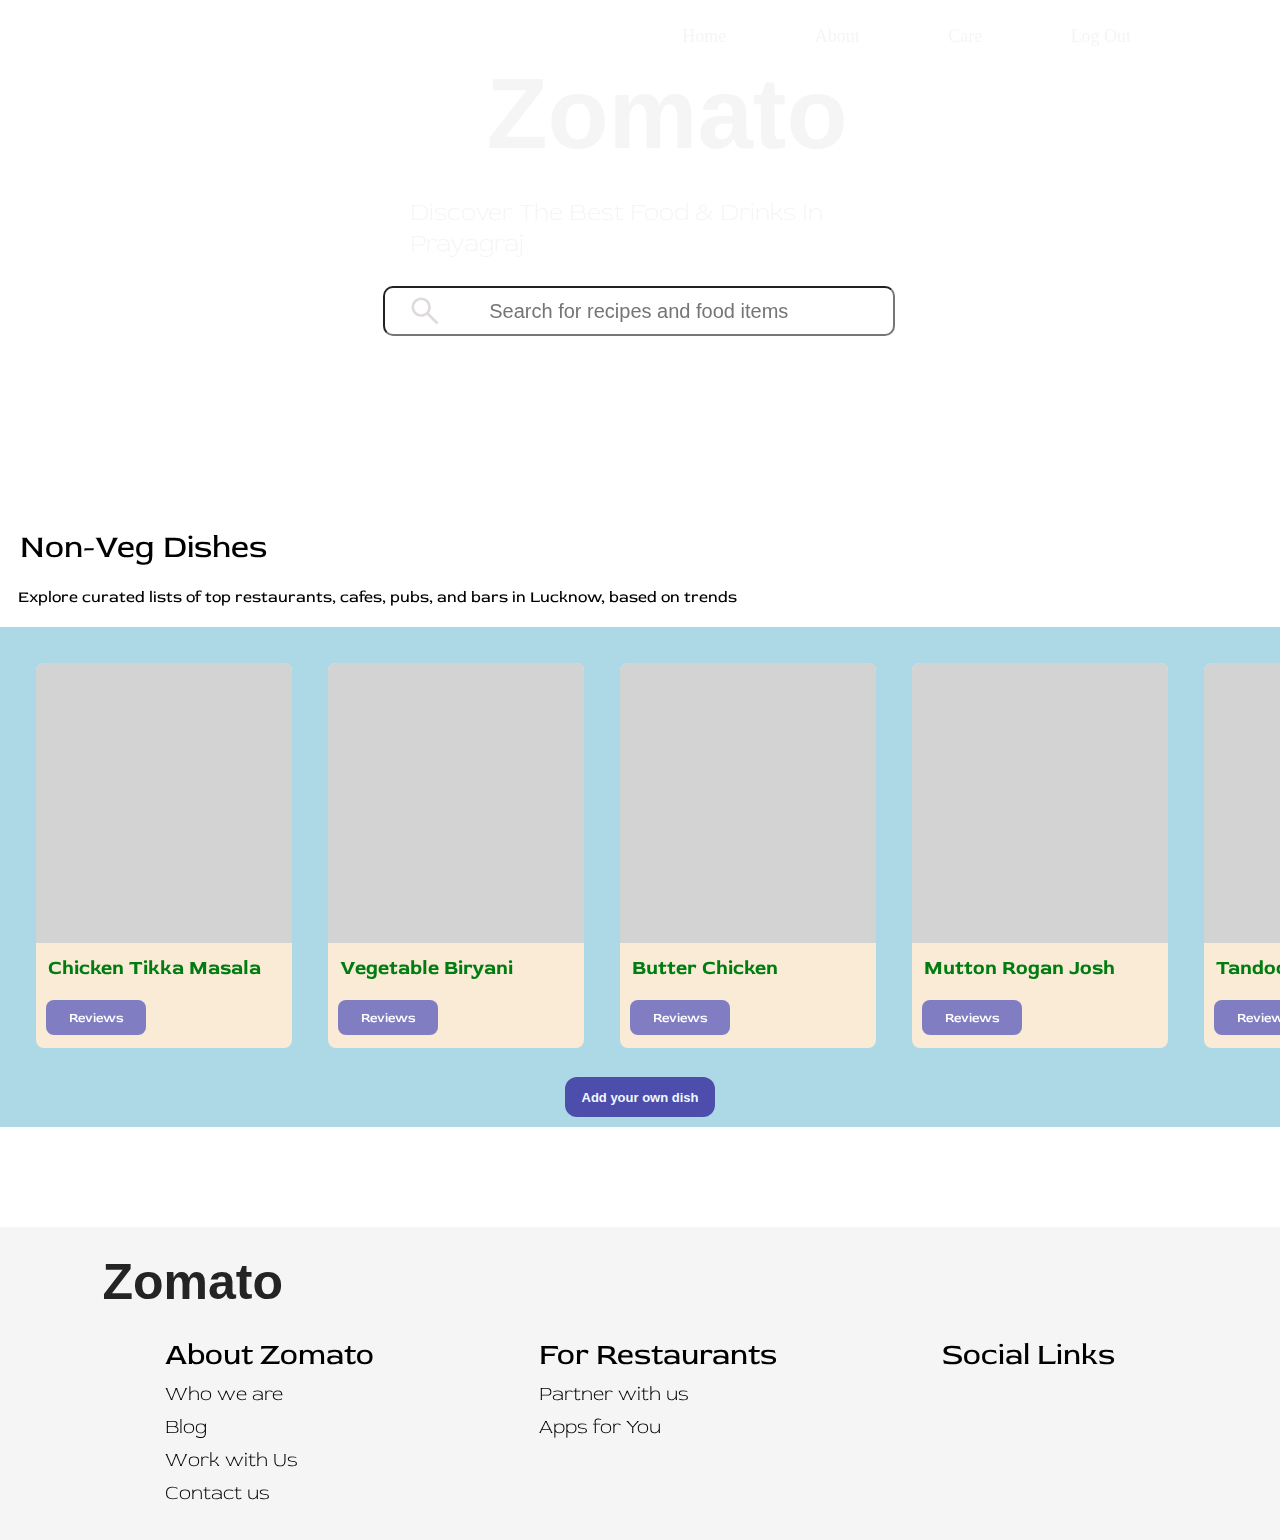
==== nonveg/nonveg.html @ fc659d58 "final" ====
<!DOCTYPE html>
<html lang="en">
<head>
    <meta charset="UTF-8">
    <meta name="viewport" content="width=device-width, initial-scale=1.0">
    <link rel="stylesheet" href="../header.css">
    <link rel="stylesheet" href="../footer.css">
    <link rel="stylesheet" href="https://fonts.googleapis.com/css2?family=Material+Symbols+Outlined:opsz,wght,FILL,GRAD@24,400,0,0" />
    <link rel="stylesheet" href="nonveg.css">
    <title>Nonveg</title>
</head>
<body>
    <div class="wrapper">
        <header>
            <div id="nav">
                <div class="nav1"></div>
                <div class="nav2">
                    <a href="">home</a>
                    <a href="">about</a>
                    <a href="">care</a>
                    <a id="logout-btn">Log out</a>
                </div>
            </div>
            <h2>Zomato</h2>
            <h3>Discover the best food & drinks in Prayagraj</h3>
           <div class="input-container">
            <span class="material-symbols-outlined">search</span>
            <input id="main-search" type="text" placeholder="Search for recipes and food items">
           </div>
        </header>

        <div class="popUp center">
            <h2 class="popUpmsgContainer"> <span id="PopUpMessage">popup message</span> <span id="popUp-cancel" class="material-symbols-outlined">close</span>
        </div>
        <div class="dishes-container">
            <div class="title">Non-Veg Dishes</div>
            <p>Explore curated lists of top restaurants, cafes, pubs, and bars in Lucknow, based on trends</p>
            <div class="dishes">
                
            </div>
            <div class="addDishContainer">
    
            </div>
        </div>
    </div>
    
    
    <div class="review-page">
    </div>

    <!-- footer -->
    <div id="footer">
        <h2>Zomato</h2>
        <div id="contexts">
            <div class="context">
                <h1>About Zomato</h1>
            <h3>Who we are</h3>
            <h3>Blog</h3>
            <h3>Work with Us</h3>
            <h3>Contact us</h3>
            </div>
            <div class="context">
                <h1>For Restaurants</h1>
                <h3>Partner with us</h3>
                <h3>Apps for You</h3>
            </div>
            <div class="context">
                <h1>Social Links</h1>
                <a href="#"><ion-icon name="logo-Facebook"></ion-icon></a>
                <a href="https://twitter.com/shivam95736171"><ion-icon name="logo-twitter"></ion-icon></a>
                <a href="#"><ion-icon name="logo-google"></ion-icon></a>
                <a href="#"><ion-icon name="logo-skype"></ion-icon></a>
            </div>
            </div>
            
        </div>

</div>
    <script src="../data/data.js"></script>
    <script src="nonveg.js"></script>
</body>
</html>
---- header.css ----
header{
    height: 450px;
    background-image: url(https://b.zmtcdn.com/web_assets/81f3ff974d82520780078ba1cfbd453a1583259680.png);

}
#nav{
    height: 30px;
    width: 100%;
    /* background-color: rgb(145, 109, 109); */
    display: flex;
    justify-content:space-between;
    /* align-items:center; */
}
.nav1{
    width: 50%;
    height: 30px;
    /* background-color: bisque; */
}
.nav2{
    width: 50%;
    height: 30px;
    /* background-color: aqua; */
}
.nav2 a{
    display: inline-block;
    font-size: 18px;
    text-decoration: none;
    text-transform: capitalize;
    font-weight: 300;
    font-family: 'okra,Helvetika,sans-serif';
    padding: 2vw 3.3vw;
    color: whitesmoke;
}
header h2{
    color: whitesmoke;
    text-transform:capitalize;
    font-weight: 900;
    padding: 2vw 38vw;
    font-size: 100px;
    font-family: 'Gill Sans', 'Gill Sans MT', Calibri, 'Trebuchet MS', sans-serif;
 
}
header h3{
    color: whitesmoke;
    text-transform:capitalize;
    font-weight: 200;
    padding:0.1vw 32vw;
    font-size: 25px;
}
.input-container{
    display: flex;
    justify-content: center;
    align-items: center;
    margin-top: 2vw;
    margin-right: 3vw;
}
.input-container span{
    color: rgb(224, 219, 219);
    font-size: 36px;
    position: relative;
    left: 60px;
}
header input{
    height: 50px;
    width: 40vw;
    border-radius: 10px;
    font-size: 20px;
    text-align: center;
}
---- footer.css ----
#footer{
    width: 100%;
    height: 313px;
    background-color: whitesmoke;
}
#footer h2{
    color:rgb(37, 36, 36);
    text-transform:capitalize;
    font-weight: 900;
    padding: 2vw 8vw;
    font-size: 50px;
    font-weight: 700;
    font-family: 'Gill Sans', 'Gill Sans MT', Calibri, 'Trebuchet MS', sans-serif;
}
#contexts{
    height: 200px;
   display: flex;
   justify-content: space-evenly;
   /* background-color: brown; */
}
.context h1{
  font-size: 30px;
  font-weight: 400;
}
.context h3{
    padding-top: 8px;
    font-size: 20px;
    font-weight: 300;
    /* background-color: blanchedalmond; */
}
.context a{
    font-size: 30px;
    color: black;
}
---- nonveg/nonveg.css ----
/* font-family: "Red Rose", serif; */
@import url('https://fonts.googleapis.com/css2?family=Red+Rose:wght@300..700&display=swap');

*{
    margin: 0;
    padding: 0;
    box-sizing: border-box;
}
body{
    font-family: "Red Rose", serif;
}
.wrapper{
    transition: transform 0.1s ease;
}
.wrapper.disabled{
    height: 0;
    transform: scale(0);
}
.popUp{
    background-color: #fff;
    position: sticky;
    top: 10px;
    width: 50%;
    margin-left: 25%;
    display: flex;
    justify-content: center;
    align-items: center;
    color: rgb(0, 0, 0);
    height: 60px;
    border-radius: 4px;
    margin-top: 12px;
    transform: translateY(-1000px);
    transition: transform 0.4s ease;
}
.popUp.popUp-active{
    transform: translateY(0);
}
#popUp-cancel{
    display: inline-block;
    cursor: pointer;
    position: relative;
    top: 3px;
    left: 10px;
}

.dishes-container{

}
.dishes-container .title{
    margin: 5px 20px;
    font-size: 32px;
}
.dishes-container p{
    margin: 20px 18px;
}
.dishes{
    overflow-x: auto;
    display: flex;
    min-height: 500px;
    background-color: lightblue;
    padding: 18px;
}
.dishes::-webkit-scrollbar{
    display: none;
}

.addDishContainer{
    /* background-color: lightcoral; */
    position: relative;
    top: -50px;
}
.addDishContainer .btn button{
    height: 40px;
    width: 150px;
    font-size: 13px;
    font-weight: 600;
    border-radius: 12px;
    border: none;
    background-color: rgb(77, 77, 172);
    color: aliceblue;
}
.addDishContainer .btn{
    display: flex;
    justify-content: center;
    align-items: center;
}
.addDishFields{
    margin: 30px 20vw;
    background-color: lightgray;
    border-radius: 12px;
    display: flex;
    flex-direction: column;
    align-items: center;
    height: 0;
    padding: 0;
    overflow: hidden;
    transition: height 0.3s ease;
    transition: padding 0.3s ease;
}
.addDishFields.active{
    height: fit-content;
    padding: 20px;
}
.addDishFields input{
    height: 40px;
    width: 100%;
    margin-bottom: 20px;
    padding: 10px;
    border-radius: 12px;
    border: none;
    font-size: 16px;
    font-family: inherit;

}
.addDishFields button{
    height: 40px;
    width: 150px;
    font-size: 13px;
    font-weight: 600;
    border-radius: 12px;
    border: none;
    background-color: rgb(77, 77, 172);
    color: aliceblue;
}

.dish{
    /* position: absolute; */
    flex-wrap: wrap;
    border-radius: 8px;
    overflow: hidden;
    min-width: 200px;
    width: 20vw;
    height: 385px;
    background-color: antiquewhite;
    margin: 18px;
    /* flex: 0 0 auto; * /* flex-grow flex-shrink default-width*/
    flex-grow: 0;
    flex-shrink: 0;
}

.dish .img-container{
    background-color: lightgray;
    overflow: hidden;
    height: 280px;
}
.dish .img-container img{
    width: 100%;
    min-height: 100%;
    object-fit: cover;
}

.dish .dish-name{
    margin: 12px 12px ;
    font-size: 20px;
    font-weight: bold;
    color: rgb(0, 124, 17);
}
.dish .action-btn{
    margin: 20px 10px;
    display: flex;
    align-items: center;
    justify-content: space-between;
}
.dish .action-btn button{
    font-family: inherit;
    font-weight: 500;
    color: #ffffff;
    height: 35px;
    width: 100px;
    border-radius: 8px;
    border: none;
    background-color: rgba(91, 91, 189, 0.767);
}

/* review styling */
.review-page{
    transform: scale(0);
    height: 0;
    width: 80vw;
    margin: auto;
    margin-top: 30px;
}
.review-page.active{
    transform: scale(1);
    transition: transform 0.2s ease;
    height: fit-content;
}
.review-page .back{
    background-color: rgb(235, 235, 235);
    margin-bottom: 10px;
    display: flex;
    align-items: center;
    cursor: pointer;
}
.review-page .back .material-symbols-outlined{
    margin-right: 10px;
}
.dish-details{
    background-color: rgba(14, 167, 255, 0.295);
    height: 600px;
    width: 100%;
    border-radius: 16px;
    overflow: hidden;
}
.dish-details .img-container{
    width: 100%;
    height: 500px;
    overflow: hidden;
}
.dish-details .img-container img{
    width: 100%;
    height: 100%;
    object-fit: cover;
    object-position: center;
}
.dish-details .dish-name{
    font-size: 36px;
    margin: 10px 30px;
}


/* review */
.review-container{
    display: flex;
    flex-direction: column;
    gap: 20px;
}
.review-container .title{
    font-size: 28px;
    margin: 20px;
    margin-bottom: 0;
}
.review-container .review{
    border-bottom: 1px solid black;
    width: 90%;
    min-height: 80px;
    padding: 20px;
    padding-top: 0;
}

.review-container .review .img-and-name{
    display: flex;
    align-items: center;
    gap: 20px;
}

.img-and-name img{
    border-radius: 50%;
    height: 40px;
}
.img-and-name p{
    font-size: 20px;
}
.review .feedback{
    margin-left: 60px;
}




.receive-feedback{
    margin-top: -15px;
    padding: 20px;
    background-color: rgb(241, 241, 241);
    border-radius: 8px;
}

.receive-feedback #user-image{
    height: 25px;
    width: 100%;
    padding: 10px;
    border: 1px dotted grey;

}
.receive-feedback #user-feedback{
    height: 35px;
    width: 90%;
    padding: 10px;
    font-size: 16px;
    margin-top: 16px;
    border-radius: 8px;
    border: none;
    background-color: #ffffff;

}
.write-send button{
    height: 36px;
    width: 9.5%;
    background-color: rgb(13, 89, 253);
    color: white;
    font-size: 16px;
    border-radius: 8px;
    border: none;

}














/* 
.reviews{
    font-size: 20px;
    margin: 40px 50px;
}

.review-container{
    display: flex;
    margin: 20px;
    justify-content: space-between;
}
.image{
    display: flex;
    padding: 20px ;
    background-color: #4070F4;
    margin: -20px;
    border-radius: 20px 20px 0 10px;
    justify-content: center;
}
.image img{
    border-radius: 50%;
    width: 120px;
    border: 3px solid white;
    padding: 3px;
}
.content{
    margin-top: 20px;
    display: flex;
    flex-direction: column;
    align-items: center;
    position: relative;
}
.content p{
    font-size: 18px;
}

.box{
    padding: 20px;
    background-color: rgb(255, 255, 255);
    max-width: 330px;
    border-radius: 20px;
}

.content .small-box-copy{
    width: 30px;
    position: absolute;
    right: -20px;
    height: 30px;
    border-radius:0 25px 0 0;
    background-color: rgb(255, 255, 255);
}
.content .small-box{
    width: 30px;
    position: absolute;
    right: -20px;
    top: -10px;
    height: 30px;
    background-color: #4070F4;
}

.button{
    cursor: pointer;
    padding: 10px 20px;
    margin-top: 20px;
    border: none;
    color: white;
    background-color: #2b5ed6;
    border-radius: 10px;
} */

/* review styling end */
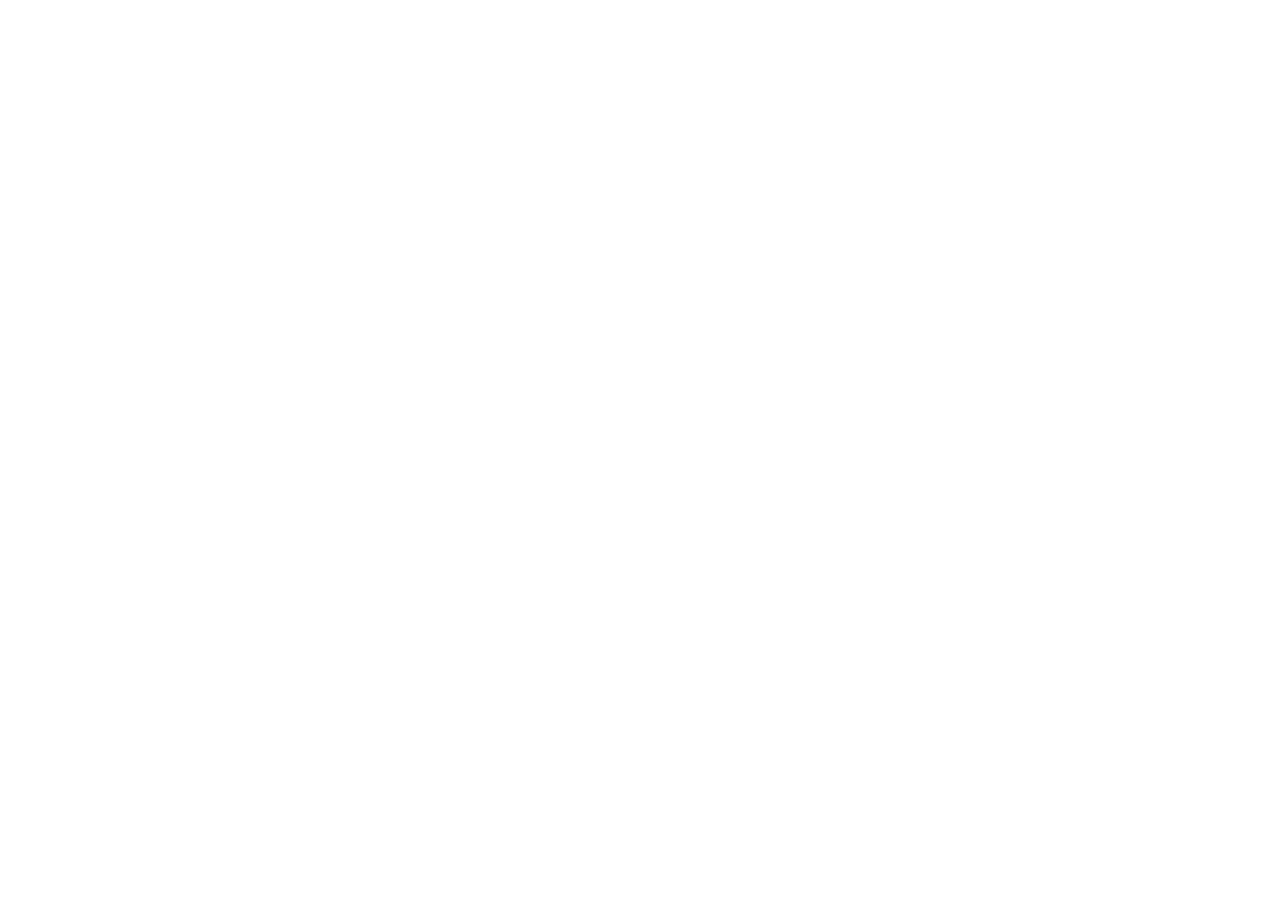
==== commit 185e1e8e: "made UI responsive for mobile devices" ====
--- a/nonveg/nonveg.html
+++ b/nonveg/nonveg.html
@@ -5,11 +5,15 @@
     <meta name="viewport" content="width=device-width, initial-scale=1.0">
     <link rel="stylesheet" href="../header.css">
     <link rel="stylesheet" href="../footer.css">
+    <link rel="stylesheet" href="https://cdnjs.cloudflare.com/ajax/libs/font-awesome/6.5.2/css/all.min.css" integrity="sha512-SnH5WK+bZxgPHs44uWIX+LLJAJ9/2PkPKZ5QiAj6Ta86w+fsb2TkcmfRyVX3pBnMFcV7oQPJkl9QevSCWr3W6A==" crossorigin="anonymous" referrerpolicy="no-referrer" />
     <link rel="stylesheet" href="https://fonts.googleapis.com/css2?family=Material+Symbols+Outlined:opsz,wght,FILL,GRAD@24,400,0,0" />
-    <link rel="stylesheet" href="nonveg.css">
+    <link rel="stylesheet" href="../categories.css">
     <title>Nonveg</title>
 </head>
 <body>
+    <div class="popUp center">
+        <h2 class="popUpmsgContainer center"> <span id="PopUpMessage">popup message</span> <span id="popUp-cancel-icon" class="material-symbols-outlined">close</span>
+    </div>
     <div class="wrapper">
         <header>
             <div id="nav">
@@ -18,29 +22,34 @@
                     <a href="">home</a>
                     <a href="">about</a>
                     <a href="">care</a>
-                    <a id="logout-btn">Log out</a>
+                    <a id="logout-btn">Logout</a>
                 </div>
             </div>
             <h2>Zomato</h2>
             <h3>Discover the best food & drinks in Prayagraj</h3>
-           <div class="input-container">
-            <span class="material-symbols-outlined">search</span>
-            <input id="main-search" type="text" placeholder="Search for recipes and food items">
-           </div>
+            <div class="input-container">
+                <div class="search-icon-container">
+                    <span class="material-symbols-outlined">search</span>
+                </div>
+                <input id="main-search" type="text" placeholder="Search for recipes and food items">
+            </div>
         </header>
-
-        <div class="popUp center">
-            <h2 class="popUpmsgContainer"> <span id="PopUpMessage">popup message</span> <span id="popUp-cancel" class="material-symbols-outlined">close</span>
+        <div class="main-search-area hide">
         </div>
         <div class="dishes-container">
             <div class="title">Non-Veg Dishes</div>
-            <p>Explore curated lists of top restaurants, cafes, pubs, and bars in Lucknow, based on trends</p>
+            <p>Order delicious range of veg & non-veg food like noodles, pasta, biryani & other food combos. </p>
             <div class="dishes">
                 
             </div>
             <div class="addDishContainer">
     
             </div>
+        </div>
+        <div class="video-container">
+            <video autoplay loop muted width="100%">
+              <source src="https://d1csarkz8obe9u.cloudfront.net/posterpreviews/delicious-food-banner-template-design-cd3994e39458960f4f33e73b8c60edb9_screen.mp4?ts=1645769305" type="video/mp4">
+            </video>
         </div>
     </div>
     
@@ -49,15 +58,15 @@
     </div>
 
     <!-- footer -->
-    <div id="footer">
+    <footer>
         <h2>Zomato</h2>
         <div id="contexts">
             <div class="context">
                 <h1>About Zomato</h1>
-            <h3>Who we are</h3>
-            <h3>Blog</h3>
-            <h3>Work with Us</h3>
-            <h3>Contact us</h3>
+                <h3>Who we are</h3>
+                <h3>Blog</h3>
+                <h3>Work with Us</h3>
+                <h3>Contact us</h3>
             </div>
             <div class="context">
                 <h1>For Restaurants</h1>
@@ -71,12 +80,12 @@
                 <a href="#"><ion-icon name="logo-google"></ion-icon></a>
                 <a href="#"><ion-icon name="logo-skype"></ion-icon></a>
             </div>
-            </div>
-            
         </div>
+    </footer>
 
 </div>
     <script src="../data/data.js"></script>
+    <script src="../header.js"></script>
     <script src="nonveg.js"></script>
 </body>
 </html>--- a/header.css
+++ b/header.css
@@ -1,69 +1,260 @@
+html{
+    font-size: 62.5%;
+}
+.center{
+    display: flex;
+    justify-content: center;
+    align-items: center;
+}
 header{
+    position: relative;
+    top: -72px;
+    font-family: 'Gill Sans', 'Gill Sans MT', Calibri, 'Trebuchet MS', sans-serif;
     height: 450px;
     background-image: url(https://b.zmtcdn.com/web_assets/81f3ff974d82520780078ba1cfbd453a1583259680.png);
 
 }
 #nav{
-    height: 30px;
+    height: 50px;
     width: 100%;
     /* background-color: rgb(145, 109, 109); */
     display: flex;
-    justify-content:space-between;
-    /* align-items:center; */
+    padding: 10px 0;
 }
 .nav1{
     width: 50%;
-    height: 30px;
+    height: 100%;
+    flex-shrink: 0;
     /* background-color: bisque; */
 }
 .nav2{
+    display: flex;
+    justify-content:space-between;
     width: 50%;
-    height: 30px;
-    /* background-color: aqua; */
+    height: 100%;
+    margin-right: 6vw;
 }
 .nav2 a{
     display: inline-block;
-    font-size: 18px;
+    font-size: 1.8rem;
     text-decoration: none;
     text-transform: capitalize;
     font-weight: 300;
     font-family: 'okra,Helvetika,sans-serif';
-    padding: 2vw 3.3vw;
     color: whitesmoke;
 }
-header h2{
+header>h2{
     color: whitesmoke;
     text-transform:capitalize;
     font-weight: 900;
-    padding: 2vw 38vw;
-    font-size: 100px;
-    font-family: 'Gill Sans', 'Gill Sans MT', Calibri, 'Trebuchet MS', sans-serif;
- 
+    text-align: center;
+    font-size: 10rem;
+    font-family: 'Segoe UI', Tahoma, Geneva, Verdana, sans-serif;
 }
 header h3{
     color: whitesmoke;
     text-transform:capitalize;
     font-weight: 200;
-    padding:0.1vw 32vw;
-    font-size: 25px;
+    text-align: center;
+    font-family: 'Lucida Sans', 'Lucida Sans Regular', 'Lucida Grande', 'Lucida Sans Unicode', Geneva, Verdana, sans-serif;
+    font-size: 2.5rem;
 }
 .input-container{
     display: flex;
     justify-content: center;
     align-items: center;
-    margin-top: 2vw;
-    margin-right: 3vw;
-}
-.input-container span{
-    color: rgb(224, 219, 219);
-    font-size: 36px;
-    position: relative;
-    left: 60px;
+    margin-top: 20px;
+}
+.input-container .search-icon-container{
+    display: flex;
+    justify-content: center;
+    align-items: center;
+    background-color: #fff;
+    height: 50px;
+    z-index: 2;
+    border-radius: 10px 0 0 10px;
+    
+}
+.input-container .search-icon-container span{
+    display: inline-block;
+    position: relative;
+    left: 8px;
 }
 header input{
     height: 50px;
-    width: 40vw;
-    border-radius: 10px;
-    font-size: 20px;
+    width: 60vw;
+    border-radius: 0 10px 10px 0;
+    font-size: 1.8rem;
     text-align: center;
-}
+    border: none;
+    padding: 8px;
+    box-shadow: 0 0 5px hsl(0, 0%, 0%);
+}
+header input:focus{
+    outline: none;
+}
+#search-container{
+    position: absolute;
+    width: 38vw;
+    height: 400px;
+    top: -500px;
+    background-color:white;
+    border: 1px solid black;
+    margin:-9.4vw 30vw ;
+}
+
+#logout-btn{
+    cursor: pointer;
+}
+.main-search-area{
+    width: calc(24px + 60vw);
+    min-height: 100px;
+    background-color: #ffffff;
+    position: absolute;
+    left: calc(-12px + 20vw);
+    top: 290px;
+    padding: 10px;
+    border-radius: 8px;
+    z-index: 10;
+}
+.search-item{
+    border-bottom: 1px solid rgb(243, 243, 243);
+    width: 97%;
+    margin-left: 1.5%;
+    padding: 5px;
+    border-radius: 4px;
+    cursor: pointer;
+    font-size: 18px;
+    display: flex;
+    margin-bottom: 0.5rem;
+    /* background-color: lightblue; */
+}
+.search-item img{
+    width: 6rem;
+    height: 6rem;
+    border-radius: 50%;
+    border: 1px solid rgb(221, 221, 221);
+}
+.search-item .item-text{
+    margin-left: 1.5rem;
+    position: relative;
+    top: 5px;
+}
+.search-item .item-text small{
+    font-size: 1.3rem;
+    position: relative;
+    top: -5px;
+    color: #4f4f4f;
+}
+.search-item:hover{
+    background-color: #e9e9e9;
+}
+
+/* pop up styling */
+
+.popUp{
+    background-color: #ffffff;
+    position: sticky;
+    top: 10px;
+    width: 40%;
+    margin-left: 30%;
+    color: rgb(255, 255, 255);
+    height: 60px;
+    border-radius: 4px;
+    margin-top: 12px;
+    font-size: 1.5rem;
+    z-index: 1000;
+    transform: translateY(-100px);
+    transition: transform 0.7s ease-in-out;
+}
+.popUp .popUpmsgContainer{
+    display: flex;
+    align-items: center;
+}
+.popUp.red{
+    color: rgb(204, 0, 0);
+}
+.popUp.green{
+    color: green;
+}
+.popUp.active{
+    transform: translateY(0);
+}
+#popUp-cancel-icon{
+    display: inline-block;
+    cursor: pointer;
+    position: relative;
+    top: 1px;
+    left: 1rem;
+}
+
+@media screen and (max-width:500px) {
+    html{
+        font-size: 45%;
+    }
+    header{
+        top: -57px;
+    }
+    header h2{
+        font-size: 6rem;
+    }
+    #nav{
+        padding: 0;
+        align-items: center;
+        margin: -10px 0 10px 0;
+    }
+    .nav1{
+        width: 0%;
+    }
+    .nav2{
+        align-items: center;
+        width: 100%;
+        margin-left: 6vw;
+    }
+    #logout-btn{
+        text-align: center;
+        background-color: rgb(223, 4, 4);
+        height: 20px;
+        border: 1px solid rgb(0, 0, 0);
+        width: 65px;
+        padding: 1px;
+        border-radius: 8px;
+    }
+
+    header h3{
+        padding:2.5rem 10vw;
+    }
+    .input-container{
+        padding: 3rem 2vw ;
+    }
+    header input{
+        width: 80vw;
+        font-size: 2.0rem;
+        text-align: center;
+    }
+
+    .search-item .item-text{
+        font-size: 16px;
+    }
+    .main-search-area{
+        top: 275px;
+        width: calc(24px + 80vw);
+        left: calc(-12px + 10vw);
+    }
+    .popUp{
+        position: sticky;
+        width: 70%;
+        margin-left: 15%;
+        height: 45px;
+        font-size: 1.6rem;
+    }
+    #popUp-cancel-icon{
+        top: 0px;
+        font-size: 20px;
+        left: 1rem;
+    }
+}
+
+.hide{
+    display: none;
+}--- a/footer.css
+++ b/footer.css
@@ -1,34 +1,42 @@
-#footer{
+footer{
+    margin-top: 30px;
     width: 100%;
-    height: 313px;
+    padding: 2rem 4vw;
     background-color: whitesmoke;
 }
-#footer h2{
+footer h2{
     color:rgb(37, 36, 36);
     text-transform:capitalize;
     font-weight: 900;
-    padding: 2vw 8vw;
-    font-size: 50px;
+    font-size: 5.0rem;
+    margin-bottom: 2rem;
     font-weight: 700;
     font-family: 'Gill Sans', 'Gill Sans MT', Calibri, 'Trebuchet MS', sans-serif;
 }
 #contexts{
-    height: 200px;
-   display: flex;
-   justify-content: space-evenly;
-   /* background-color: brown; */
+    display: flex;
+    justify-content: space-between;
 }
 .context h1{
-  font-size: 30px;
-  font-weight: 400;
+  font-size: 2.2rem;
+  font-weight: 600;
 }
 .context h3{
     padding-top: 8px;
-    font-size: 20px;
+    min-width: 170px;
+    font-size: 2rem;
     font-weight: 300;
     /* background-color: blanchedalmond; */
 }
 .context a{
-    font-size: 30px;
+    font-size: 3.0rem;
     color: black;
+}
+@media screen and (max-width:500px) {
+    html{
+        font-size: 45%;
+    }
+    .context h3{
+        min-width: 120px;
+    }
 }--- a/categories.css
+++ b/categories.css
@@ -0,0 +1,365 @@
+/* font-family: "Red Rose", serif; */
+@import url('https://fonts.googleapis.com/css2?family=Red+Rose:wght@300..700&display=swap');
+
+*{
+    margin: 0;
+    padding: 0;
+    box-sizing: border-box;
+}
+html{
+    font-size: 62.5%;
+}
+body{
+    font-family: "Red Rose", serif;
+}
+body::-webkit-scrollbar{
+    display: none;
+}
+.wrapper{
+    transition: transform 0.1s ease;
+}
+.wrapper.disabled{
+    height: 0;
+    transform: scale(0);
+}
+
+.dishes-container{
+    margin-top: -50px;
+}
+.dishes-container .title{
+    margin: 5px 20px;
+    font-size: 32px;
+}
+.dishes-container p{
+    font-size: 1.9rem;
+    margin: 20px 18px;
+    margin: 0 18px 25px 25px;
+}
+.dishes{
+    overflow-x: auto;
+    display: flex;
+    background-color: rgb(255, 255, 235);
+    padding: 18px;
+    border-radius: 18px;
+}
+.dishes::-webkit-scrollbar{
+    display: none;
+}
+
+.addDishContainer{
+    padding: 20px;
+    /* background-color: lightcoral; */
+    
+}
+.addDishContainer .btn button{
+    height: 40px;
+    width: 150px;
+    font-size: 13px;
+    font-weight: 600;
+    border-radius: 12px;
+    border: none;
+    background-color: rgb(77, 77, 172);
+    color: aliceblue;
+}
+.addDishContainer .btn{
+    display: flex;
+    justify-content: center;
+    align-items: center;
+}
+.addDishFields{
+    margin: 30px 20vw;
+    background-color: lightgray;
+    border-radius: 12px;
+    display: flex;
+    flex-direction: column;
+    align-items: center;
+    transform: scale(0);
+    height: 0;
+    padding: 0;
+    overflow: hidden;
+    transition: height 0.3s ease-in-out;
+    transition: padding 0.3s ease-in-out;
+    transition: transform 0.3s ease-in-out;
+}
+.addDishFields.active{
+    height: fit-content;
+    padding: 20px;
+    transform: scale(1);
+}
+.addDishFields input{
+    height: 40px;
+    width: 100%;
+    margin-bottom: 20px;
+    padding: 10px;
+    border-radius: 12px;
+    border: none;
+    font-size: 16px;
+    font-family: inherit;
+
+}
+.addDishFields button{
+    height: 40px;
+    width: 150px;
+    font-size: 13px;
+    font-weight: 600;
+    border-radius: 12px;
+    border: none;
+    background-color: rgb(77, 77, 172);
+    color: aliceblue;
+}
+
+.dish{
+    /* position: absolute; */
+    flex-wrap: wrap;
+    border-radius: 8px;
+    overflow: hidden;
+    min-width: 200px;
+    width: 20vw;
+    transition: height 0.2s ease;
+    height: 295px;
+    background-color: rgb(250, 235, 215);
+    margin: 18px;
+    /* flex: 0 0 auto; * /* flex-grow flex-shrink default-width*/
+    flex-grow: 0;
+    flex-shrink: 0;
+}
+
+.dish .img-container{
+    background-color: lightgray;
+    overflow: hidden;
+    height: 200px;
+}
+.dish .img-container img{
+    width: 100%;
+    min-height: 100%;
+    object-fit: cover;
+}
+
+.dish .dish-name{
+    position: relative;
+    white-space: nowrap;
+    margin: 8px 10px;
+    font-size: 20px;
+    font-weight: bold;
+    color: rgb(0, 124, 17);
+}
+
+.dish .action-btn{
+    margin: 15px 10px;
+    display: flex;
+    align-items: center;
+    justify-content: space-between;
+}
+.dish .action-btn button{
+    font-family: inherit;
+    font-weight: 500;
+    color: #ffffff;
+    height: 35px;
+    width: 100px;
+    width: 80px;
+    border-radius: 8px;
+    border: none;
+    background-color: rgba(91, 91, 189, 0.89);
+}
+#share-option{
+    font-size: 24px;
+    height: 32px;
+    width: 16vw;
+    /* background-color: rgb(175, 153, 153); */
+    display: flex;
+    justify-content: space-between;
+    align-items: center;
+    /* margin: .7vw 0vw; */
+    gap: 3px;
+    position: relative;
+    top:-130px;
+    left: 75px;
+    padding: 10px 25px;
+    border-radius: 8px;
+    /* color:rgba(91, 91, 189, 0.767) ; */
+    /* z-index: 5; */
+    transform: scale(0);
+    transition: scale 0.3s ease;
+}
+#share-option i{
+    display: inline-block;
+    color: rgb(255, 255, 255);
+}
+
+#share-option.active{
+    transform: scale(1);
+}
+/* review styling */
+.review-page{
+    transform: scale(0);
+    height: 0;
+    width: 80vw;
+    margin: auto;
+    margin-top: -65px;
+}
+.review-page.active{
+    transform: scale(1);
+    transition: transform 0.2s ease-in-out;
+    height: fit-content;
+}
+.review-page .back{
+    /* background-color: rgb(240, 240, 240); */
+    margin-bottom: 10px;
+    display: flex;
+    align-items: center;
+    cursor: pointer;
+    font-size: 1.8rem;
+}
+.review-page .back .material-symbols-outlined{
+    margin-right: 10px;
+}
+.dish-details{
+    background-color: rgba(230, 230, 230, 0.678);
+    min-height: 470px;
+    width: 100%;
+    border-radius: 16px;
+    overflow: hidden;
+}
+.dish-details .img-container{
+    width: 100%;
+    height: 400px;
+    overflow: hidden;
+}
+.dish-details .img-container img{
+    width: 100%;
+    height: 100%;
+    object-fit: cover;
+    object-position: center;
+}
+.dish-details .dish-name{
+    font-size: 36px;
+    margin: 10px 30px;
+}
+
+
+/* review */
+.review-container{
+    display: flex;
+    flex-direction: column;
+    gap: 20px;
+    margin-bottom: 5rem;
+}
+.review-container .title{
+    font-size: 24px;
+    /* margin: 20px; */
+    margin: 30px 0 10px 10px;
+    margin-bottom: 0;
+}
+.review-container .review{
+    border-bottom: 1px solid black;
+    width: 90%;
+    min-height: 0px;
+    padding: 14px;
+    padding-top: 0;
+}
+
+.review-container .review .img-and-name{
+    display: flex;
+    align-items: center;
+    gap: 10px;
+}
+
+.img-and-name img{
+    border-radius: 50%;
+    height: 40px;
+}
+.img-and-name p{
+    font-size: 2.5rem;
+}
+.review .feedback{
+    font-size: 1.9rem;
+    margin-left: 48px;
+}
+
+
+
+
+.receive-feedback{
+    margin-top: -15px;
+    padding: 15px;
+    background-color: rgb(241, 241, 241);
+    border-radius: 8px;
+}
+
+.receive-feedback #user-image{
+    height: 25px;
+    width: 100%;
+    padding: 10px;
+    border: 1px dotted grey;
+    border-radius: 8px;
+
+}
+.receive-feedback #user-feedback{
+    height: 35px;
+    width: 90%;
+    padding: 10px;
+    font-size: 16px;
+    margin-top: 16px;
+    border-radius: 8px;
+    border: none;
+    background-color: #ffffff;
+
+}
+.write-send button{
+    height: 36px;
+    width: 9.5%;
+    background-color: rgb(13, 89, 253);
+    color: white;
+    font-size: 16px;
+    border-radius: 8px;
+    border: none;
+
+}
+.video-container{
+    display: none;
+}
+
+@media screen and (max-width:500px) {
+    html{
+        font-size: 45%;
+    }
+    .addDishFields{
+        margin: 30px 5px;
+    }
+    .receive-feedback #user-feedback{
+        width: 100%;
+        font-size: 14px;    
+    }
+    .write-send{
+        display: flex;
+        flex-direction: column;
+        align-items: center;
+    }
+    .write-send button{
+        margin-top: 10px;
+        height: 32px;
+        width: 65px;
+        font-size: 14px;
+    }
+    .dish-name .name-gradient{
+        position: absolute;
+        top: 1px;
+        left: 165px;
+        height: 25px;
+        width: 30px;
+        background: linear-gradient(to right, rgba(0, 0, 0, 0), rgb(250, 235, 215));
+    }
+    .video-container{
+        display: flex;
+        justify-content: center;
+        align-items: center;
+    }
+    .video-container video{
+        width: 95vw;
+        border-radius: 12px;
+        margin-bottom: 45px;
+    }
+    .review-page{
+        margin-top: -38px;
+    }
+}